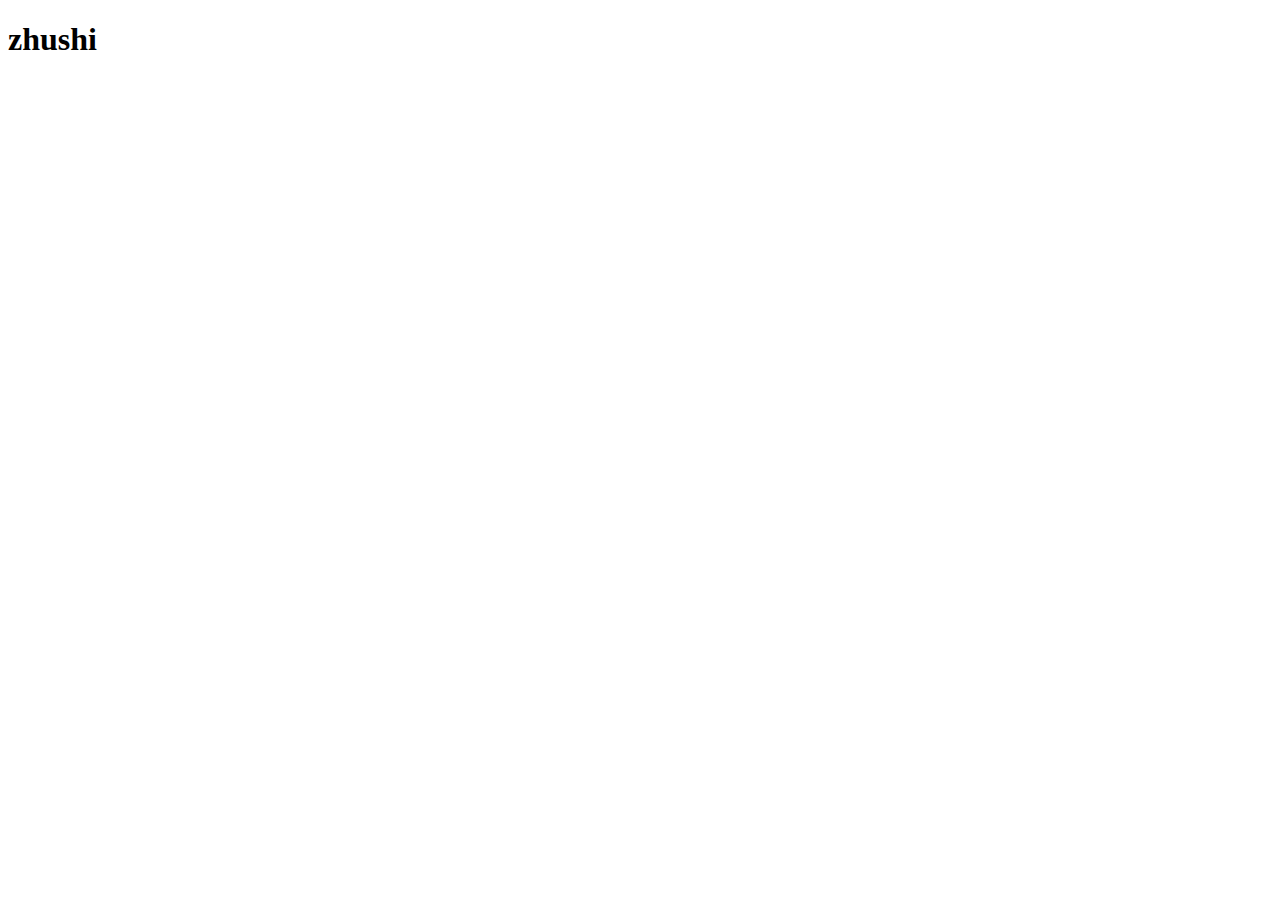
==== index.html @ a68c0c2d "tu provu me hostu" ====
<!DOCTYPE html>
<html lang="en">
<head>
    <meta charset="UTF-8">
    <meta name="viewport" content="width=device-width, initial-scale=1.0">
    <title>Document</title>
</head>
<body>
    <h1>zhushi</h1>
</body>
</html>
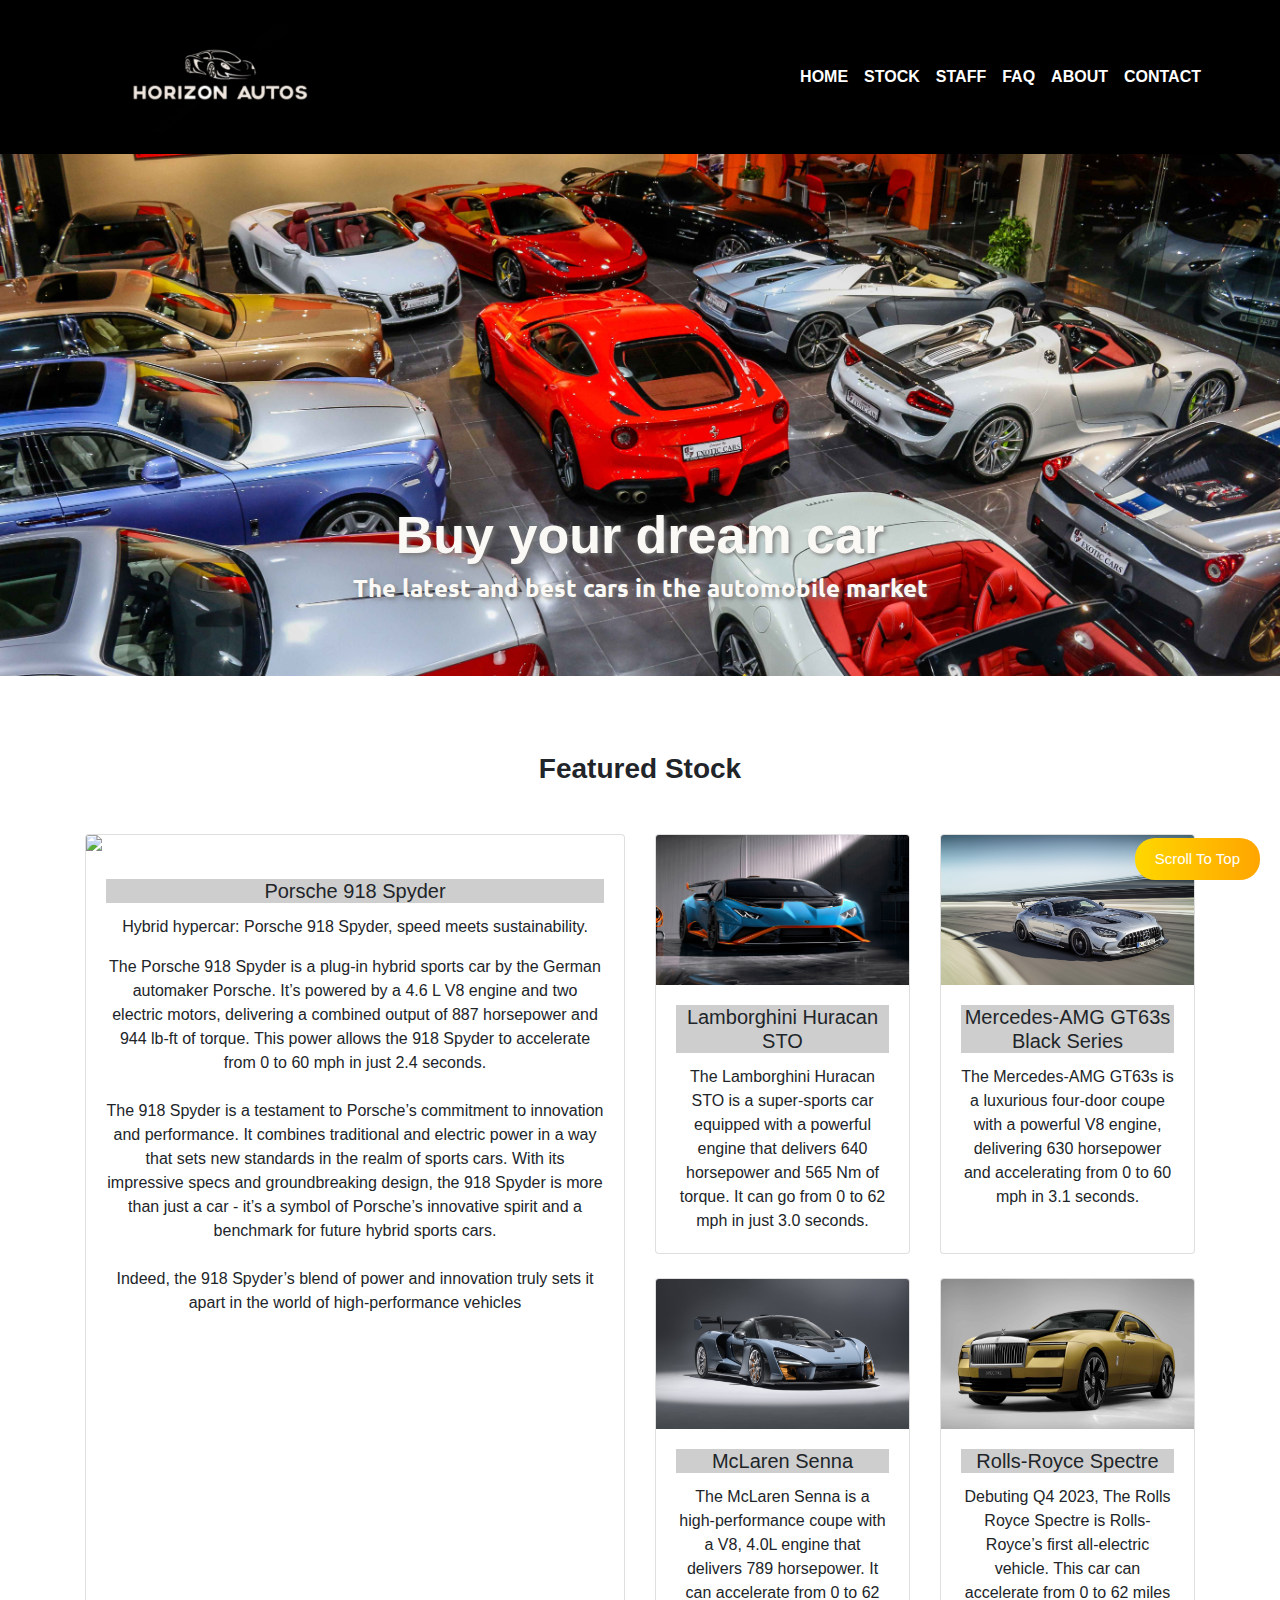
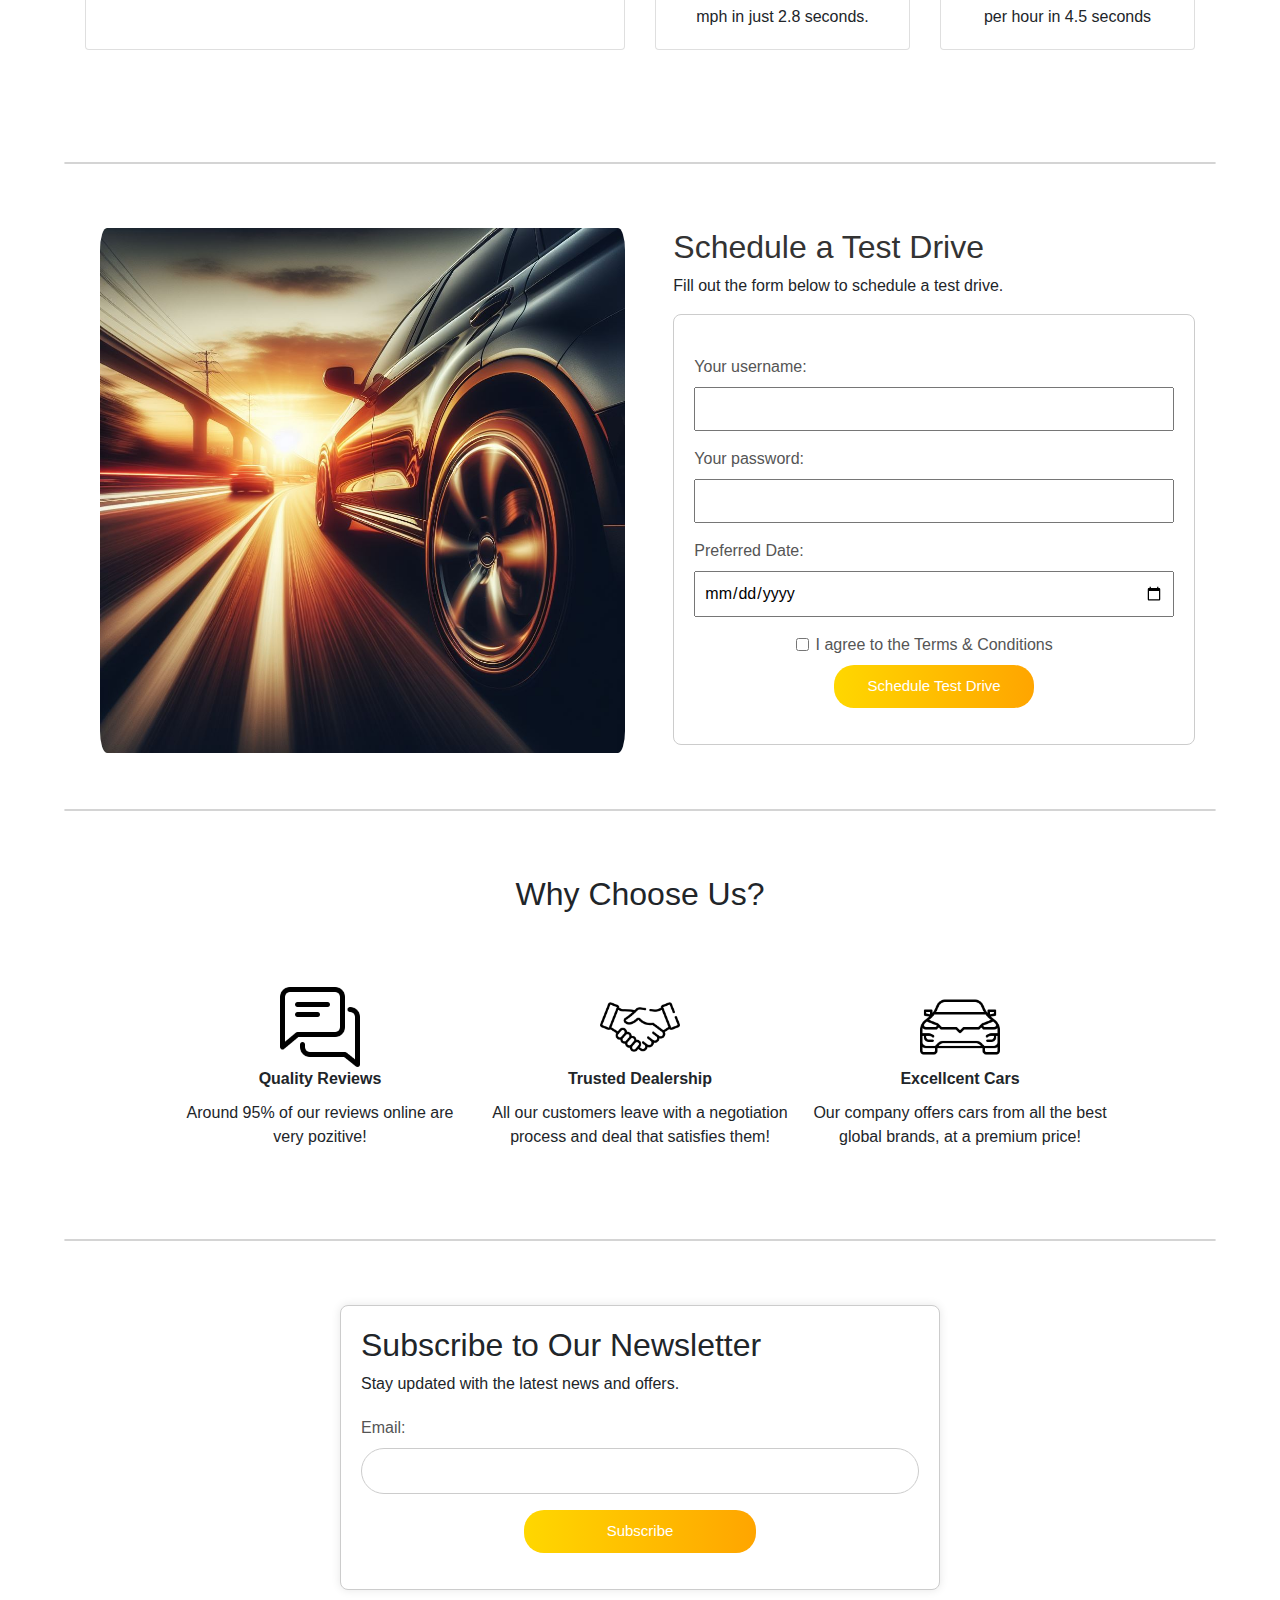
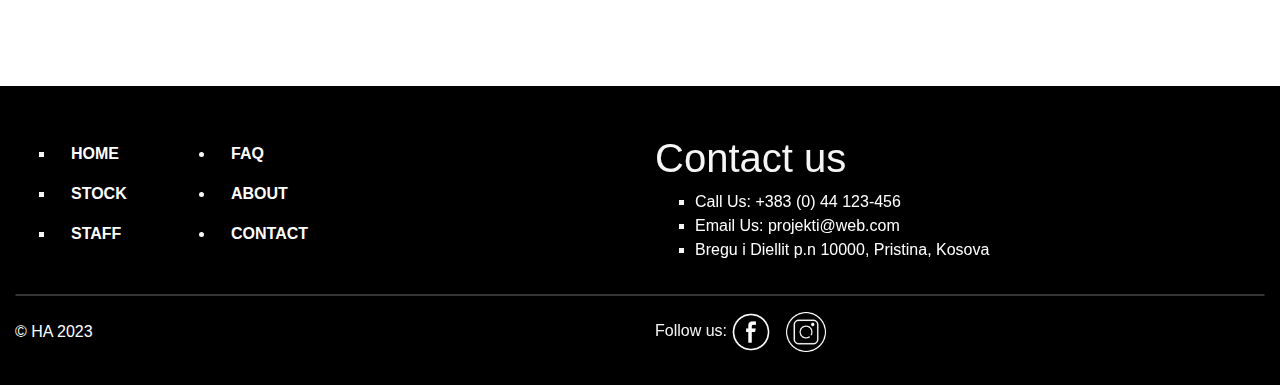
==== commit 0efe1cfa: "asd" ====
--- a/index.html
+++ b/index.html
@@ -2,10 +2,11 @@
 <html lang="en">
 <head>
     <meta charset="UTF-8">
-    <meta name="viewport" content="width=device-width, initial-scale=1.0">
-    <title>Document</title>
+    <meta http-equiv="refresh" content="0;url=Home.html">
+    <title>Redirecting...</title>
 </head>
 <body>
-    <h1>zhushi</h1>
+    <!-- Optional: You can add a message or a link here for users without JavaScript support. -->
+    <p>If you are not redirected, <a href="Home.html">click here</a>.</p>
 </body>
-</html>+</html>
